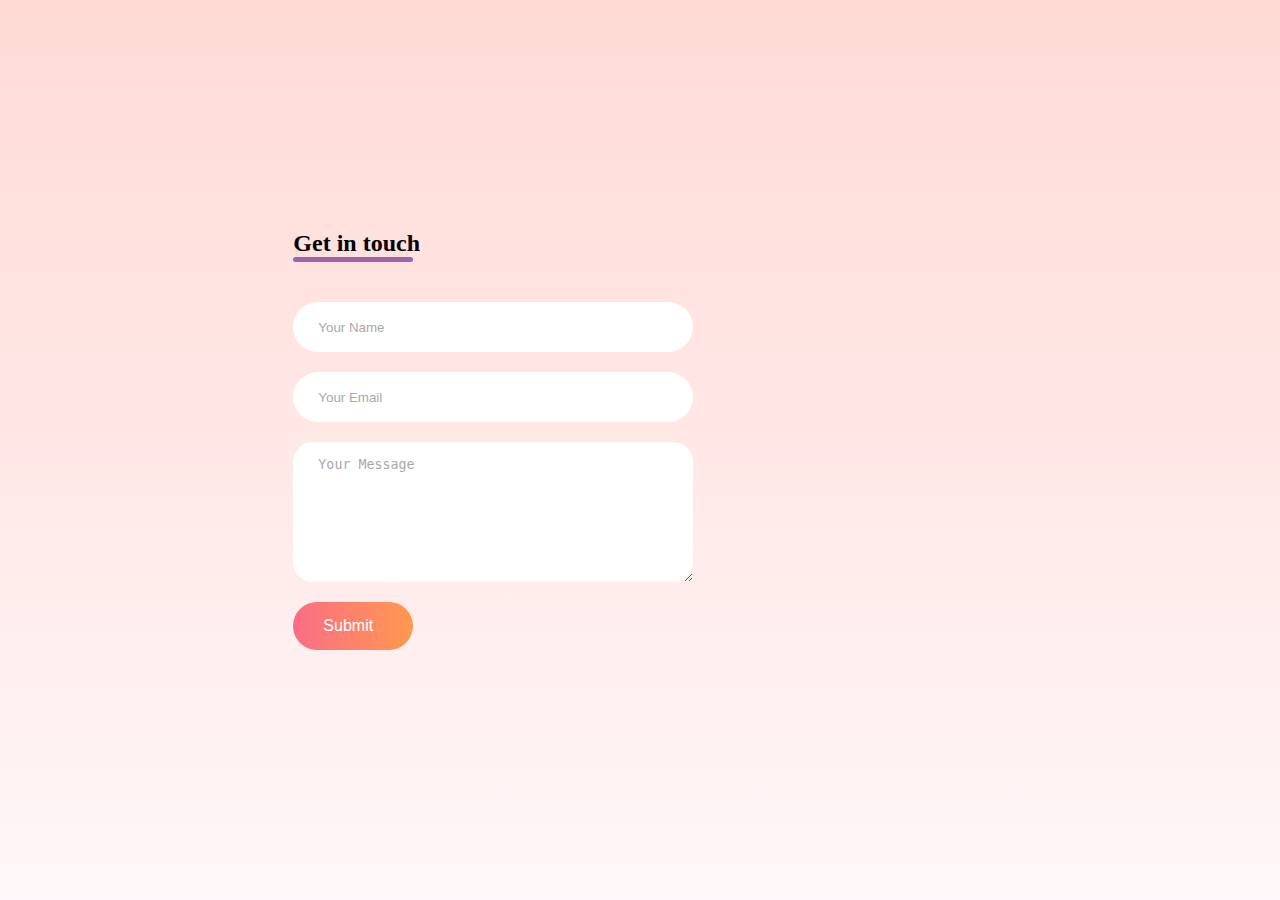
==== index.html @ 2e9bda37 "Add files via upload" ====
<!DOCTYPE html>
<html lang="en">
<head>
    <meta charset="UTF-8">
    <meta name="viewport" content="width=device-width, initial-scale=1.0">
    <title>Contact</title>
    <link rel="stylesheet" href="style.css">
</head>
<body>
    <div class="contact-container">
        <form method="post" id="form"class="contact-left">
            <div class="contact-left-title">
                <h2>Get in touch</h2>
                <hr>
            </div>
            <input type="hidden" name="access_key" value="95b2cac6-9e86-4f6d-a5af-a8a22b2a5d2c">
                <input type="text" name="name" placeholder="Your Name" class="contact-inputs" required>
                <input type="email" name="email" placeholder="Your Email" class="contact-inputs" required>
                <textarea name="message" id="" placeholder="Your Message" class="contact-inputs" required></textarea>
                <button type="submit"> Submit <img src="assets/arrow_icon.png" alt=""></button>
                <div id="result"></div>
        </form>
        <div class="contact-right">
            <img src="/assets/right_img.png" alt="">
        </div>


    </div>


<script src="script.js"></script>
</body>
</html>
---- style.css ----
*{
    padding: 0;
    margin: 0;
    box-sizing: border-box;
}

body{
    font-family: 'Outfit';
    background: linear-gradient(#ffdad5,#fff7f9);
}

.contact-container{
    height: 100vh;
    display: flex;
    align-items: center;
    justify-content: space-evenly;
}
.contact-left{
    display: flex;
    flex-direction: column;
    align-items: start;
    gap:20px;
}
.contact-left-title hr{
    border: none;
    width: 120px;
    height: 5px;
    background-color: #a363aa;
    border-radius: 10px;
    margin-bottom: 20px;
}
.contact-inputs{
    width: 400px;
    height: 50px;
    border: none;
    outline: none;
    padding-left: 25px;
    font-weight: 500;
    color: #666;
    border-radius: 50px;
}
.contact-left textarea{
    height: 140px;
    padding-top: 15px;
    border-radius: 20px;
}
.contact-inputs:focus{
   border:2px solid #ff994f;
}
.contact-inputs::placeholder{
    color: #a9a9a9
}
.contact-left button{
    display: flex;
    align-items: center;
    padding: 15px 30px;
    font-size: 16px;
    color:#fff;
    gap:10px;
    border:none;
    border-radius: 50px;
    background: linear-gradient(270deg,#ff994f,#fa6d86);
    cursor: pointer;
}
.contact-left button img{
    height: 15px;
}

.contact-right img{
    width: 500px;
}


@media(max-width:800px){
    .contact-inputs{
        width: 80vw;
    }
    .contact-right{
        display: none;
    }
}
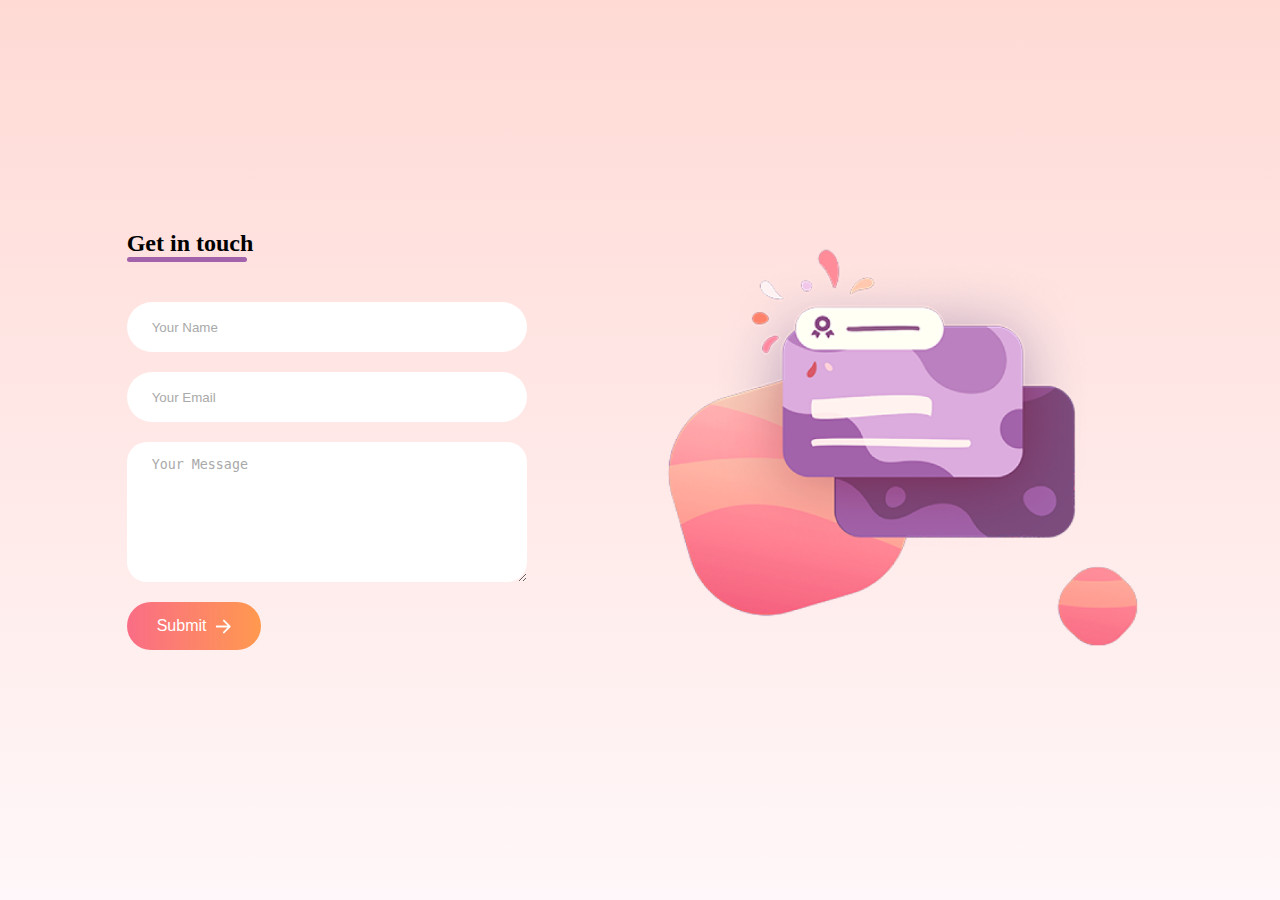
==== commit 241b099f: "Update index.html" ====
--- a/index.html
+++ b/index.html
@@ -21,7 +21,7 @@
                 <div id="result"></div>
         </form>
         <div class="contact-right">
-            <img src="/assets/right_img.png" alt="">
+            <img src="assets/right_img.png" alt="">
         </div>
 
 
@@ -30,4 +30,4 @@
 
 <script src="script.js"></script>
 </body>
-</html>+</html>
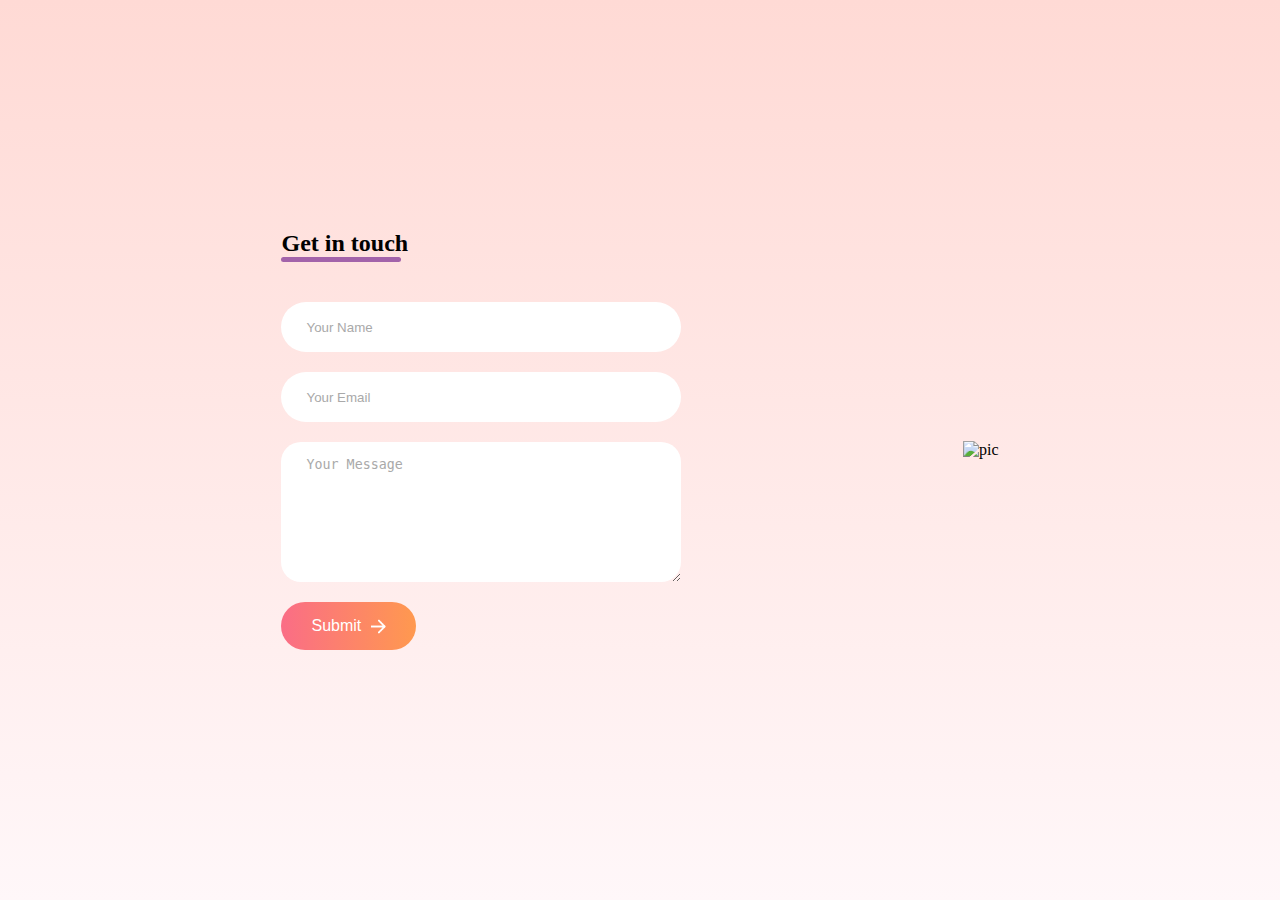
==== commit c383c4d6: "Update index.html" ====
--- a/index.html
+++ b/index.html
@@ -21,7 +21,7 @@
                 <div id="result"></div>
         </form>
         <div class="contact-right">
-            <img src="assets/right_img.png" alt="">
+            <img src="right_img.png" alt="pic">
         </div>
 
 
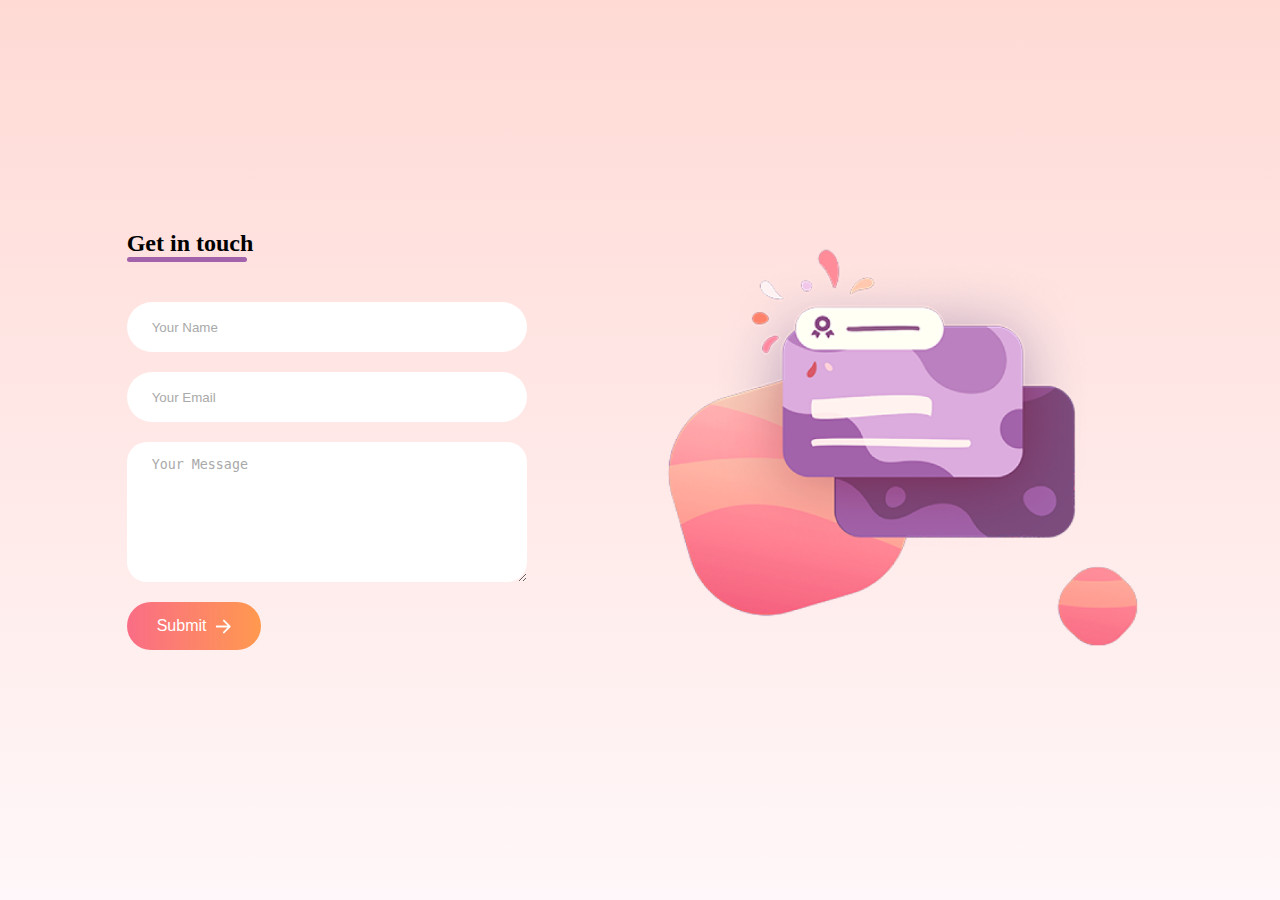
==== commit 12711801: "Update index.html" ====
--- a/index.html
+++ b/index.html
@@ -5,6 +5,7 @@
     <meta name="viewport" content="width=device-width, initial-scale=1.0">
     <title>Contact</title>
     <link rel="stylesheet" href="style.css">
+    <link rel="shortcut icon" href="./kcnd4012a3qnsi7scaf4p09v1g-6608dfa2f652b332e2533f12db3087d8.png" type="image/x-icon">
 </head>
 <body>
     <div class="contact-container">
@@ -21,7 +22,7 @@
                 <div id="result"></div>
         </form>
         <div class="contact-right">
-            <img src="right_img.png" alt="pic">
+            <img src="/assets/right_img.png" alt="">
         </div>
 
 
